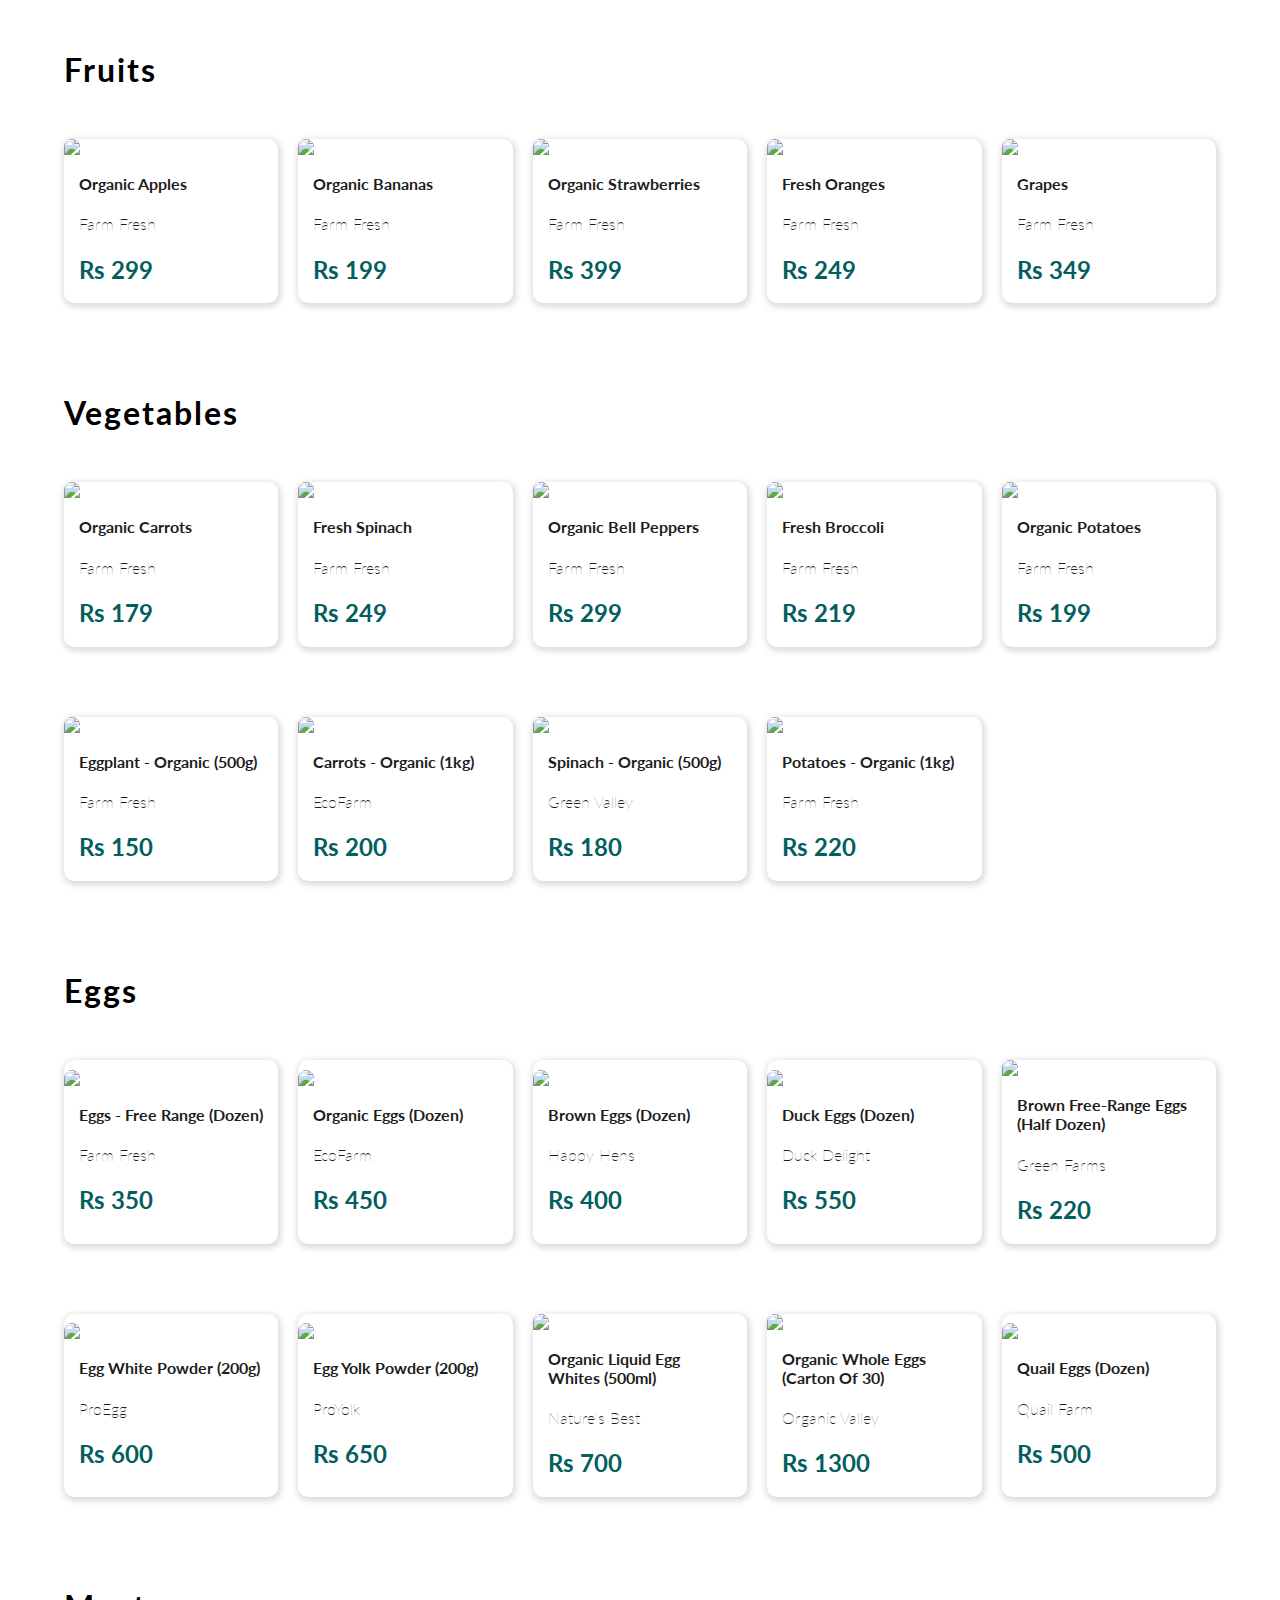
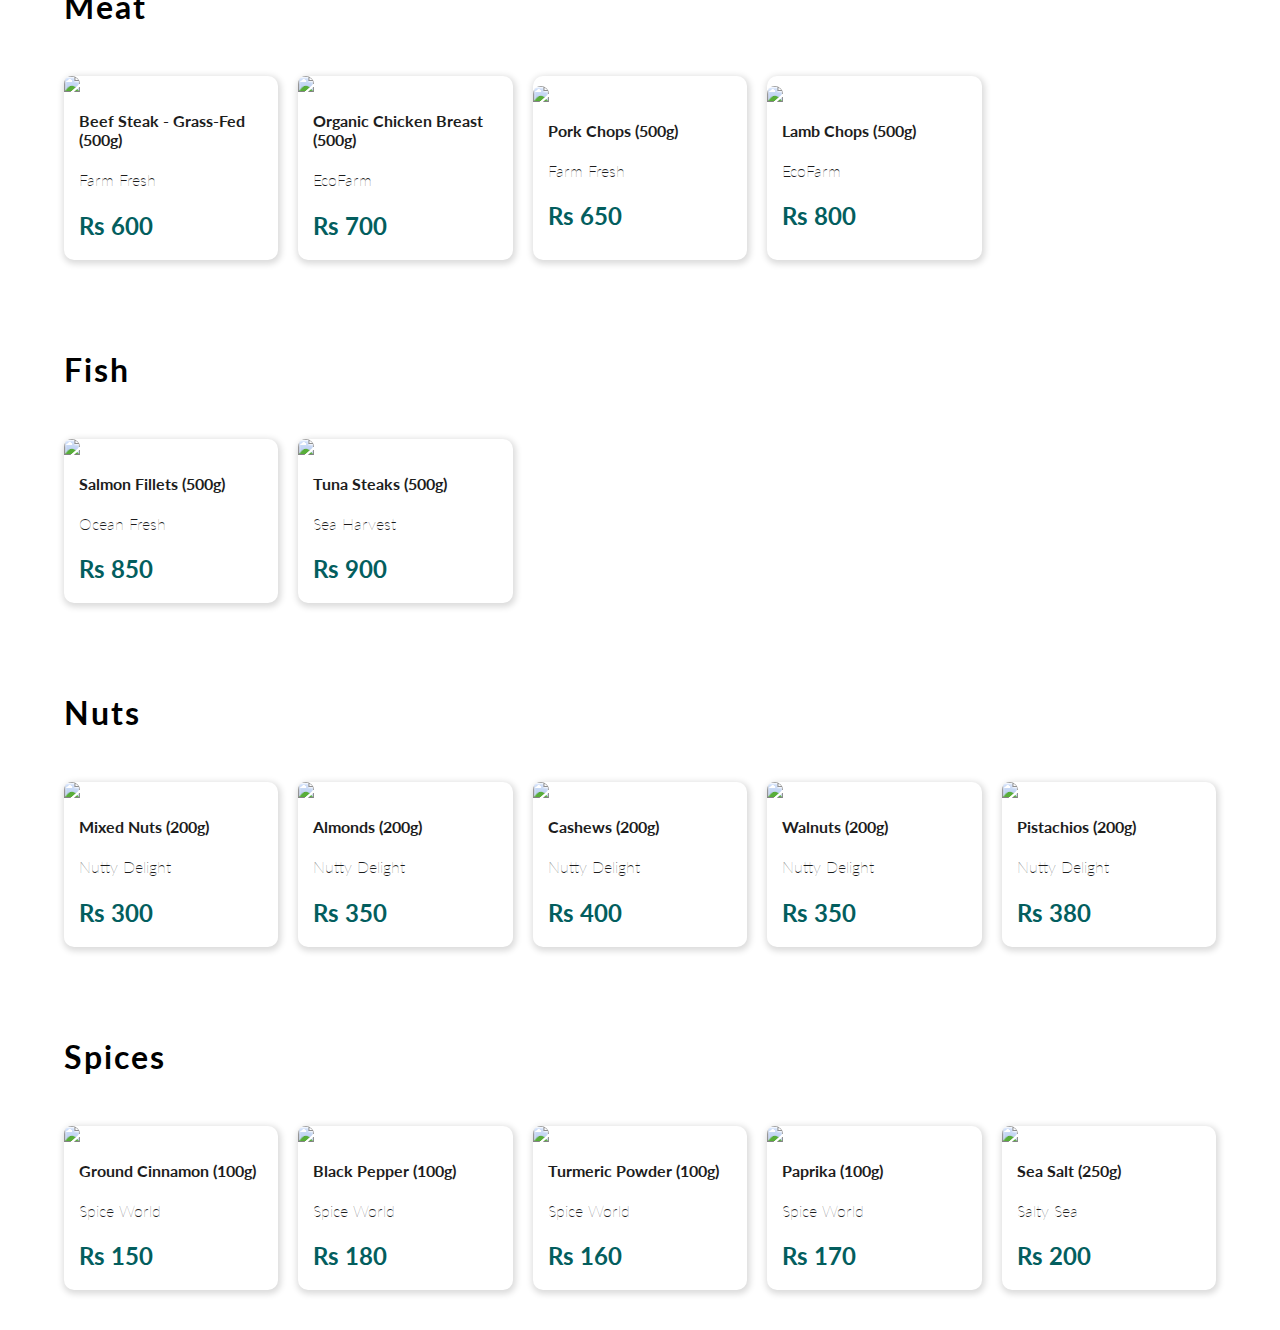
==== content.html @ 9ed70bcc "init" ====
<!DOCTYPE html>
<html lang="en">
<head>
    <meta charset="UTF-8">
    <meta name="viewport" content="width=device-width, initial-scale=1.0">
    <meta http-equiv="X-UA-Compatible" content="ie=edge">
    <title> HARVESTA </title>
    <link href="https://fonts.googleapis.com/css?family=Lato&display=swap" rel="stylesheet">
    <!-- favicon -->
    <link rel="icon" href="https://yt3.ggpht.com/a/AGF-l78km1YyNXmF0r3-0CycCA0HLA_i6zYn_8NZEg=s900-c-k-c0xffffffff-no-rj-mo" type="image/gif" sizes="16x16">

    <link rel="stylesheet" href="css/content.css">

</head>
<body>
    <div id="mainContainer">

        <h1> Fruits </h1>
        <div id="containerFruits">
           
        </div>

        <h1> Vegetables </h1>
        <div id="containerVegetables">

        </div>

        <h1> Eggs </h1>
        <div id="containerEggs">
        
        </div>
        
        <h1> Meat </h1>
        <div id="containerMeat">
        
        </div>

        <h1> Fish </h1>
        <div id="containerFish">
        
        </div>

        <h1> Nuts </h1>
        <div id="containerNuts">
        
        </div>
            
        <h1> Spices </h1>
        <div id="containerSpices">
        
        </div>

    </div>
</body>
<script src="content.js"></script>
</html>
---- css/content.css ----
body {
  margin: 0;
  font-family: "Lato", sans-serif;
}
h1 {
  width: 90%;
  margin: auto;
  padding: 50px 0;
  letter-spacing: 2px;
  font-weight: 700;
  text-transform: capitalize;
}
#containerFruits,
#containerVegetables,
#containerEggs,
#containerMeat,
#containerFish,
#containerNuts,
#containerSpices,
#containerOil,
#containerCereals {
  display: grid;
  grid-gap: 70px 20px;
  grid-template-columns: repeat(5, 1fr);
  width: 90%;
  margin: auto;
  padding-bottom: 40px;
}
#box {
  width: 100%;
  background-color: white;
  align-content: center;
  border-radius: 10px;
  box-shadow: 1px 2px 6px 2px rgb(219, 219, 219);
}
#box:hover {
  box-shadow: 1px 6px 3px 0 rgb(185, 185, 185);
}
#containerFruits img,
#containerVegetables img,
#containerEggs img,
#containerMeat img,
#containerFish img,
#containerNuts img,
#containerSpices img,
#containerOil img,
#containerCereals img {
  width: 100%;
  border-top-left-radius: 10px;
  border-top-right-radius: 10px;
}

#details {
  padding: 0 15px;
  text-transform: capitalize;
}
#box a {
  text-decoration: none;
  color: rgb(29, 29, 29);
}
h3 {
  font-size: 16px;
}
h4 {
  font-weight: 100;
}
h2 {
  color: rgb(3, 94, 94);
}

@media (max-width: 1070px) {
  h1 {
    font-size: 25px;
  }
  #containerFruits,
  #containerVegetables,
  #containerEggs,
  #containerMeat,
  #containerFish,
  #containerNuts,
  #containerSpices,
  #containerOil,
  #containerCereals {
    width: 95%;
    grid-gap: 10px;
  }
}
@media (max-width: 850px) {
  h1 {
    width: 80%;
  }
  #containerFruits,
  #containerVegetables,
  #containerEggs,
  #containerMeat,
  #containerFish,
  #containerNuts,
  #containerSpices,
  #containerOil,
  #containerCereals {
    display: grid;
    grid-gap: 70px 20px;
    grid-template-columns: repeat(3, 1fr);
    width: 80%;
  }
}
@media (max-width: 650px) {
  h1 {
    font-size: 20px;
  }
  h1 {
    width: 90%;
  }
  #containerFruits,
  #containerVegetables,
  #containerEggs,
  #containerMeat,
  #containerFish,
  #containerNuts,
  #containerSpices,
  #containerOil,
  #containerCereals {
    width: 90%;
  }
}
@media (max-width: 600px) {
  h1 {
    width: 70%;
  }
  #containerFruits,
  #containerVegetables,
  #containerEggs,
  #containerMeat,
  #containerFish,
  #containerNuts,
  #containerSpices,
  #containerOil,
  #containerCereals {
    width: 70%;
  }
}
@media (max-width: 505px) {
  h1 {
    width: 80%;
  }
  #containerFruits,
  #containerVegetables,
  #containerEggs,
  #containerMeat,
  #containerFish,
  #containerNuts,
  #containerSpices,
  #containerOil,
  #containerCereals {
    width: 80%;
    grid-template-columns: repeat(2, 1fr);
  }
}
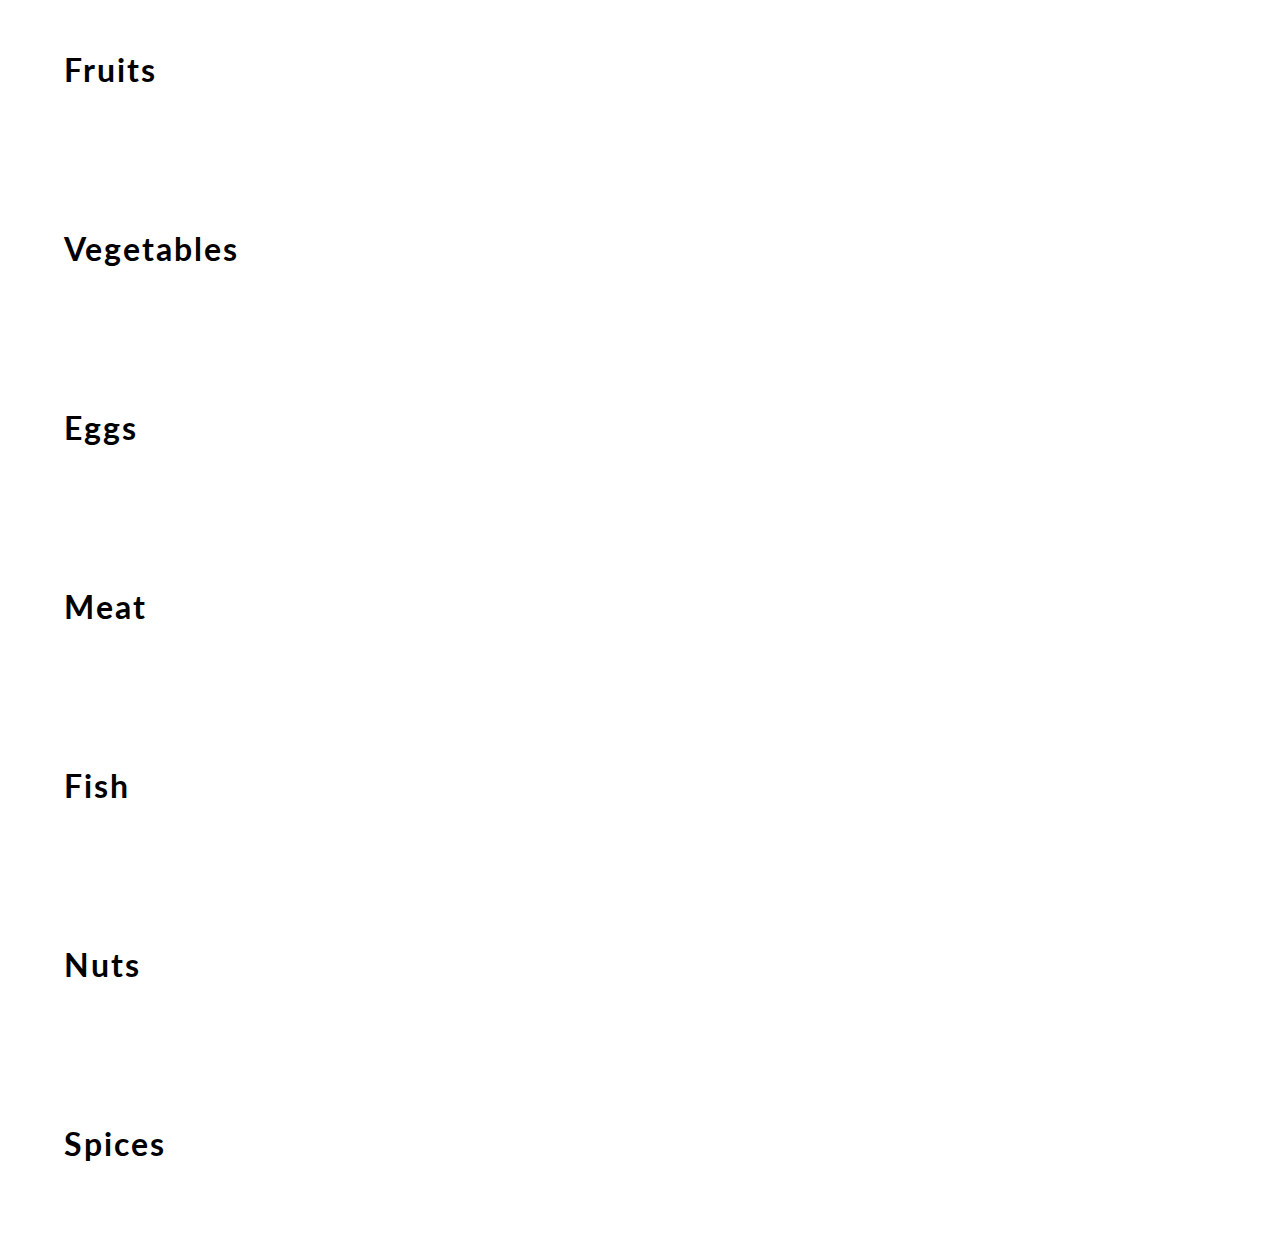
==== commit f1f20a7f: "linked js using absolute urls" ====
--- a/content.html
+++ b/content.html
@@ -52,5 +52,5 @@
 
     </div>
 </body>
-<script src="content.js"></script>
+<script src="https://vignesh-yadav.github.io/harvesta/content.js"></script>
 </html>